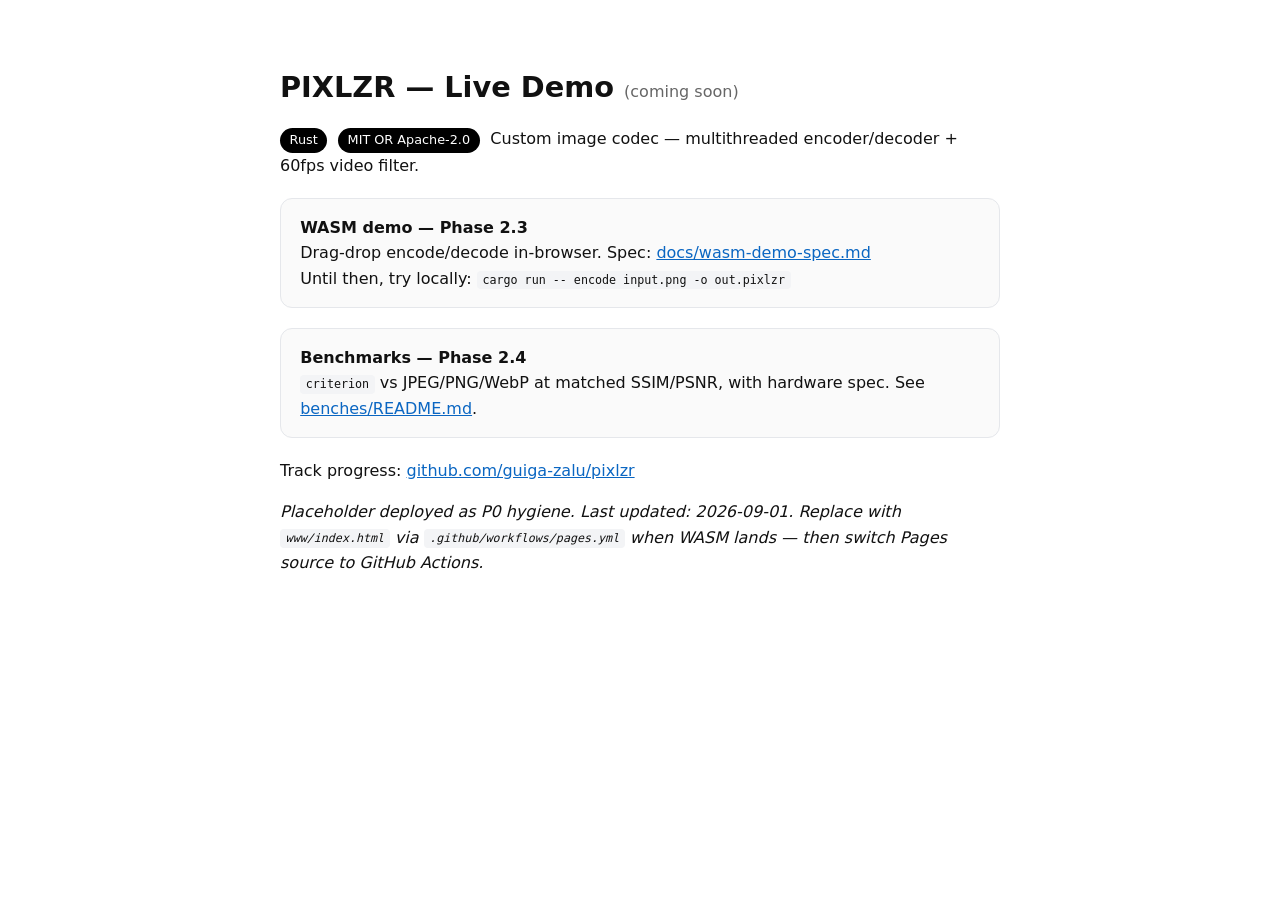
==== docs/index.html @ 93914abd "feat: CI + Pages WASM skeleton" ====
<!doctype html>
<html lang="en">
<meta charset="utf-8">
<meta name="viewport" content="width=device-width,initial-scale=1">
<title>PIXLZR — Live Demo (coming soon)</title>
<style>
  body{font-family:system-ui,-apple-system,Segoe UI,Roboto,sans-serif;max-width:720px;margin:4rem auto;padding:0 1rem;line-height:1.6;color:#111}
  h1{font-size:1.8rem;margin-bottom:.25rem}
  .badge{display:inline-block;background:#000;color:#fff;border-radius:999px;padding:.15rem .6rem;font-size:.8rem;margin-right:.35rem}
  .card{border:1px solid #e5e7eb;border-radius:12px;padding:1rem 1.2rem;background:#fafafa;margin:1.2rem 0}
  code{background:#f3f4f6;padding:.15rem .35rem;border-radius:4px;font-size:.9em}
  a{color:#0a66c2}
</style>
<h1>PIXLZR — Live Demo <span style="font-weight:400;font-size:1rem;color:#666">(coming soon)</span></h1>
<p><span class="badge">Rust</span> <span class="badge">MIT OR Apache-2.0</span> Custom image codec — multithreaded encoder/decoder + 60fps video filter.</p>

<div class="card">
  <strong>WASM demo — Phase 2.3</strong><br>
  Drag-drop encode/decode in-browser. Spec: <a href="https://github.com/guiga-zalu/pixlzr/blob/main/docs/wasm-demo-spec.md">docs/wasm-demo-spec.md</a><br>
  Until then, try locally: <code>cargo run -- encode input.png -o out.pixlzr</code>
</div>

<div class="card">
  <strong>Benchmarks — Phase 2.4</strong><br>
  <code>criterion</code> vs JPEG/PNG/WebP at matched SSIM/PSNR, with hardware spec. See <a href="https://github.com/guiga-zalu/pixlzr/blob/main/benches/README.md">benches/README.md</a>.
</div>

<p>Track progress: <a href="https://github.com/guiga-zalu/pixlzr">github.com/guiga-zalu/pixlzr</a></p>
<p><em>Placeholder deployed as P0 hygiene. Last updated: 2026-09-01. Replace with <code>www/index.html</code> via <code>.github/workflows/pages.yml</code> when WASM lands — then switch Pages source to GitHub Actions.</em></p>
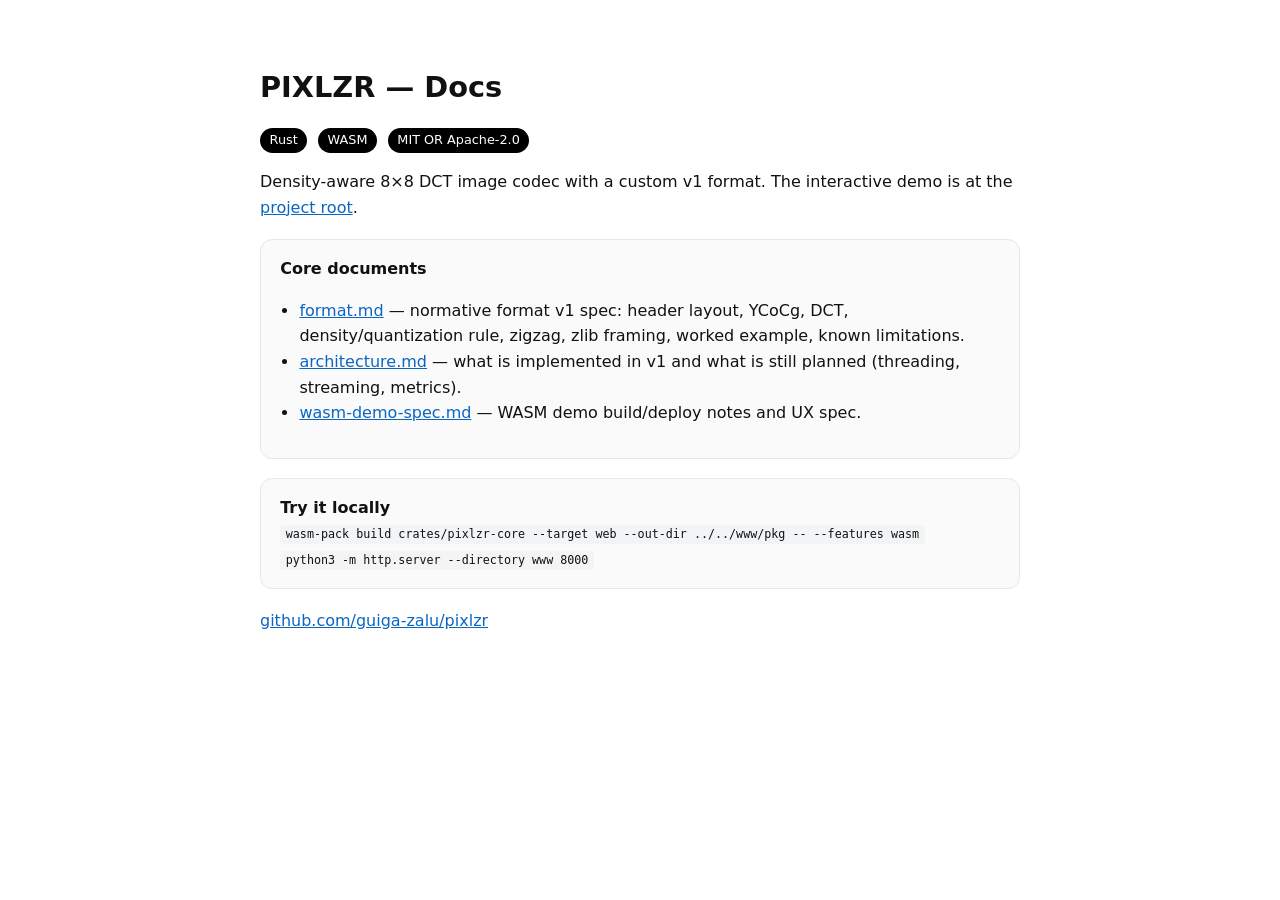
==== commit 66b23b54: "feat: codec real substitui o stub - pixlzr-core: YCoCg reversivel, DCT 8x8, quantizacao por densidad" ====
--- a/docs/index.html
+++ b/docs/index.html
@@ -2,28 +2,34 @@
 <html lang="en">
 <meta charset="utf-8">
 <meta name="viewport" content="width=device-width,initial-scale=1">
-<title>PIXLZR — Live Demo (coming soon)</title>
+<title>PIXLZR — Docs</title>
 <style>
-  body{font-family:system-ui,-apple-system,Segoe UI,Roboto,sans-serif;max-width:720px;margin:4rem auto;padding:0 1rem;line-height:1.6;color:#111}
+  body{font-family:system-ui,-apple-system,Segoe UI,Roboto,sans-serif;max-width:760px;margin:4rem auto;padding:0 1rem;line-height:1.6;color:#111}
   h1{font-size:1.8rem;margin-bottom:.25rem}
   .badge{display:inline-block;background:#000;color:#fff;border-radius:999px;padding:.15rem .6rem;font-size:.8rem;margin-right:.35rem}
   .card{border:1px solid #e5e7eb;border-radius:12px;padding:1rem 1.2rem;background:#fafafa;margin:1.2rem 0}
   code{background:#f3f4f6;padding:.15rem .35rem;border-radius:4px;font-size:.9em}
   a{color:#0a66c2}
+  ul{padding-left:1.2rem}
 </style>
-<h1>PIXLZR — Live Demo <span style="font-weight:400;font-size:1rem;color:#666">(coming soon)</span></h1>
-<p><span class="badge">Rust</span> <span class="badge">MIT OR Apache-2.0</span> Custom image codec — multithreaded encoder/decoder + 60fps video filter.</p>
+<h1>PIXLZR — Docs</h1>
+<p><span class="badge">Rust</span> <span class="badge">WASM</span> <span class="badge">MIT OR Apache-2.0</span></p>
+<p>Density-aware 8×8 DCT image codec with a custom v1 format. The interactive demo is at the <a href="../">project root</a>.</p>
 
 <div class="card">
-  <strong>WASM demo — Phase 2.3</strong><br>
-  Drag-drop encode/decode in-browser. Spec: <a href="https://github.com/guiga-zalu/pixlzr/blob/main/docs/wasm-demo-spec.md">docs/wasm-demo-spec.md</a><br>
-  Until then, try locally: <code>cargo run -- encode input.png -o out.pixlzr</code>
+  <strong>Core documents</strong>
+  <ul>
+    <li><a href="format.md">format.md</a> — normative format v1 spec: header layout, YCoCg, DCT, density/quantization rule, zigzag, zlib framing, worked example, known limitations.</li>
+    <li><a href="architecture.md">architecture.md</a> — what is implemented in v1 and what is still planned (threading, streaming, metrics).</li>
+    <li><a href="wasm-demo-spec.md">wasm-demo-spec.md</a> — WASM demo build/deploy notes and UX spec.</li>
+  </ul>
 </div>
 
 <div class="card">
-  <strong>Benchmarks — Phase 2.4</strong><br>
-  <code>criterion</code> vs JPEG/PNG/WebP at matched SSIM/PSNR, with hardware spec. See <a href="https://github.com/guiga-zalu/pixlzr/blob/main/benches/README.md">benches/README.md</a>.
+  <strong>Try it locally</strong><br>
+  <code>wasm-pack build crates/pixlzr-core --target web --out-dir ../../www/pkg -- --features wasm</code><br>
+  <code>python3 -m http.server --directory www 8000</code>
 </div>
 
-<p>Track progress: <a href="https://github.com/guiga-zalu/pixlzr">github.com/guiga-zalu/pixlzr</a></p>
-<p><em>Placeholder deployed as P0 hygiene. Last updated: 2026-09-01. Replace with <code>www/index.html</code> via <code>.github/workflows/pages.yml</code> when WASM lands — then switch Pages source to GitHub Actions.</em></p>
+<p><a href="https://github.com/guiga-zalu/pixlzr">github.com/guiga-zalu/pixlzr</a></p>
+</html>
